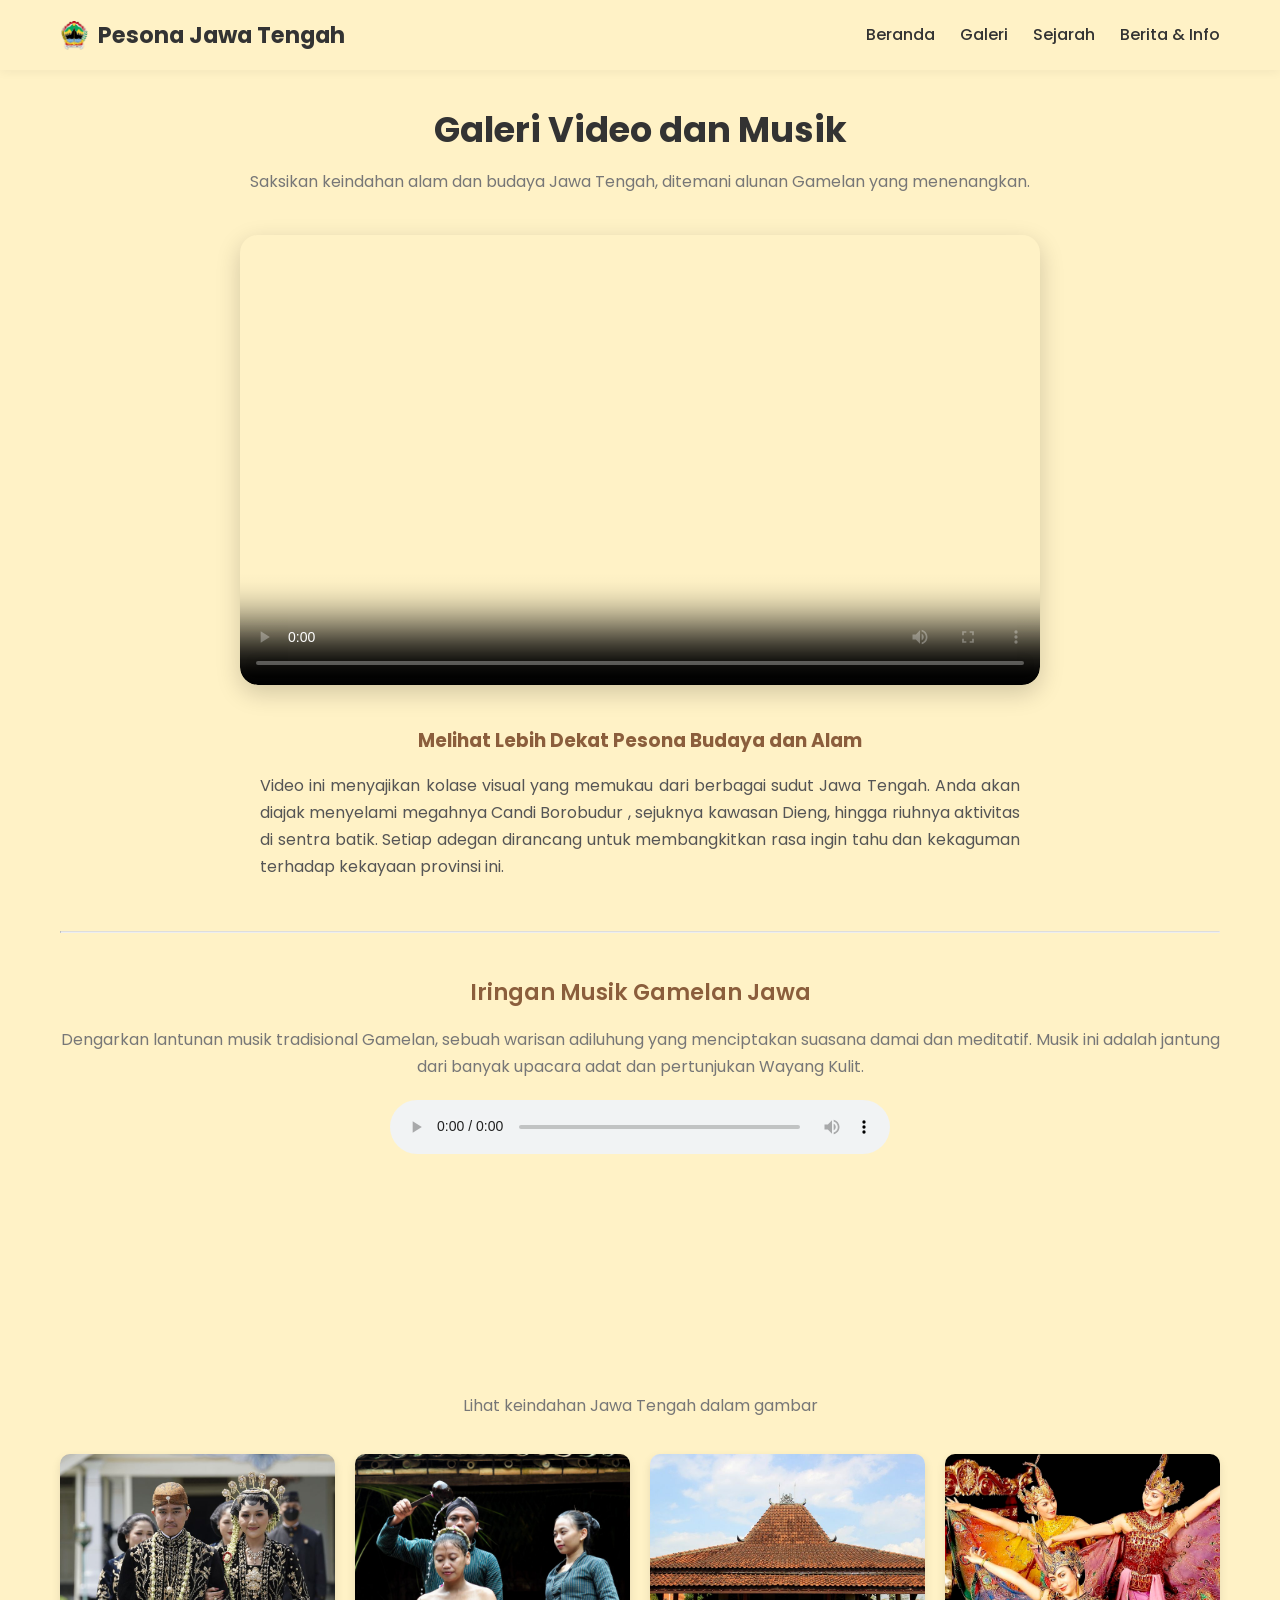
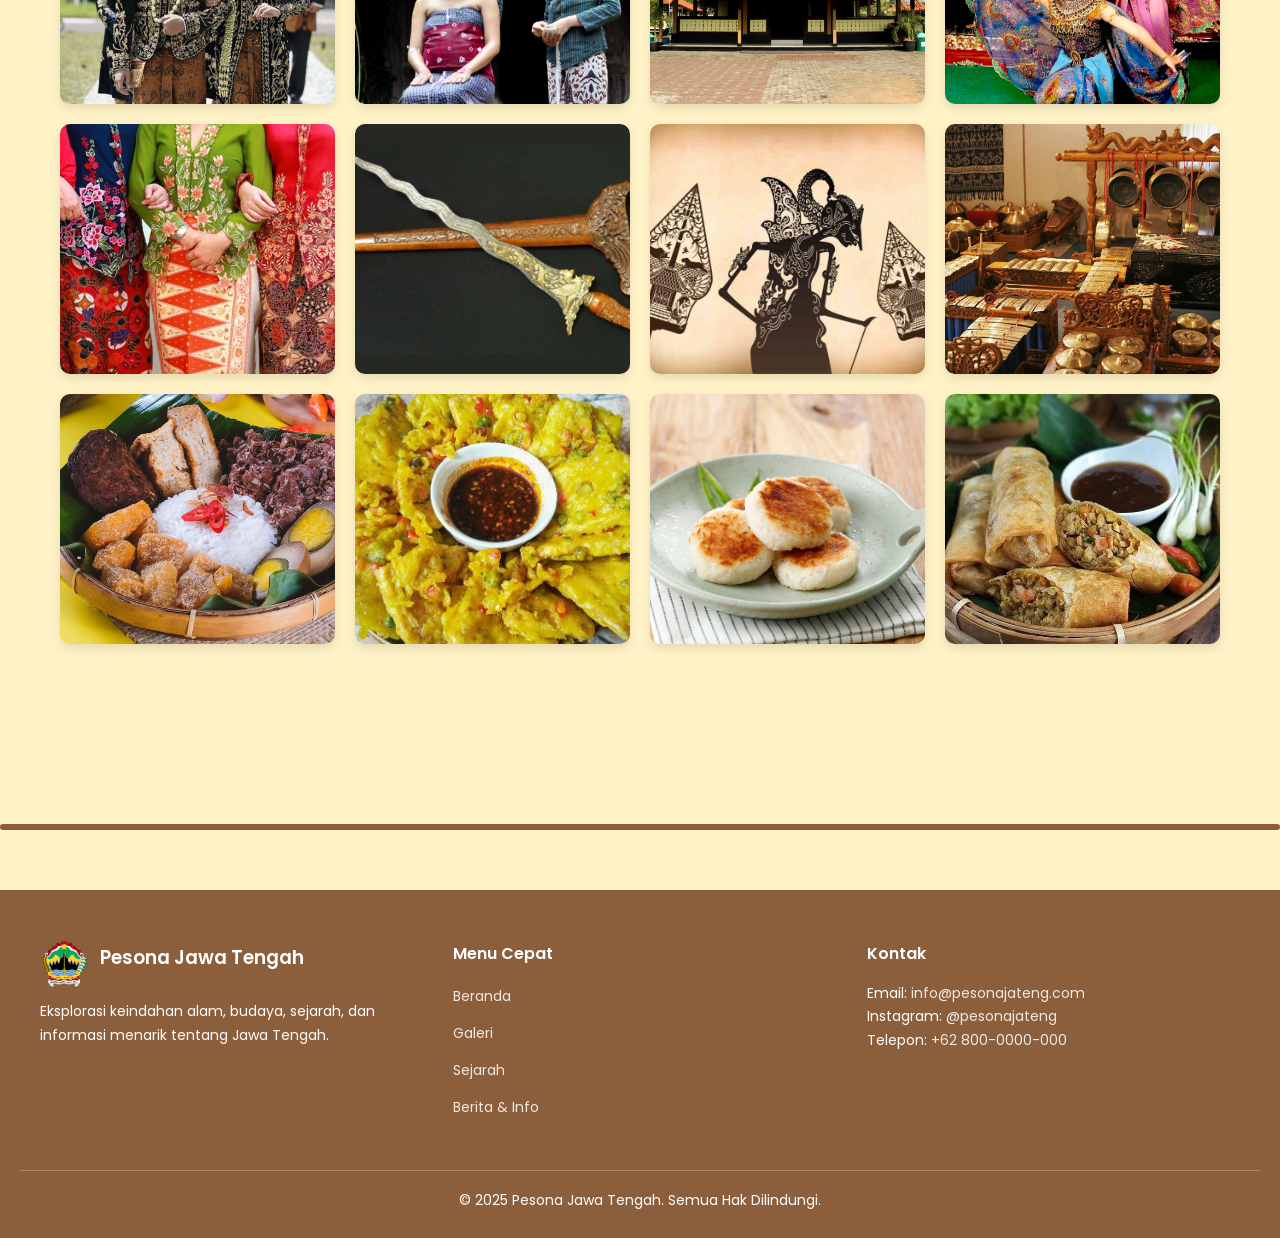
==== gallery.html @ 73801fa4 "Tugas Pemrograman Website" ====
<!DOCTYPE html>
<html lang="id">
<head>
    <meta charset="UTF-8">
    <meta name="viewport" content="width=device-width, initial-scale=1.0">
    <title>Galeri - Pesona Jawa Tengah</title>

    <link rel="icon" type="image/png" href="image/logo/logojateng.png">
    <link href="https://fonts.googleapis.com/css2?family=Poppins:wght@400;600;700&display=swap" rel="stylesheet">
    <link rel="stylesheet" href="styles.css">
</head>

<body>

<nav class="navbar">
    <div class="container nav-container">

        <div class="logo-wrapper">
            <img src="image/logo/logojateng.png" alt="Logo Jawa Tengah" class="logo-img">
            <a href="index.html" class="logo">Pesona Jawa Tengah</a>
        </div>

        <ul class="nav-menu">
    <li class="dropdown">
        <a href="index.html">Beranda</a>
        <ul class="dropdown-content">
            <li><a href="index.html#destinations">Destinasi Populer</a></li>
            <li><a href="index.html#culture">Kekayaan Budaya</a></li>
            <li><a href="index.html#data-jawatengah">Data Umum</a></li> 
        </ul>
    </li>
    
    <li><a href="gallery.html">Galeri</a></li>
    <li><a href="sejarah.html">Sejarah</a></li>
            <li><a href="news.html">Berita & Info</a></li>
</ul>

        <div class="hamburger">
            <span></span>
            <span></span>
            <span></span>
        </div>

    </div>
</nav>


<section class="video-section">
    <div class="container"> <h2 class="section-title">Galeri Video dan Musik</h2>
        <p class="section-subtitle">Saksikan keindahan alam dan budaya Jawa Tengah, ditemani alunan Gamelan yang menenangkan.</p>

        <div class="video-wrapper">
            <video controls poster="image/galery/video_thumbnail.jpg"> <source src="image/galery/video.mp4" type="video/mp4">
                Browser Anda tidak mendukung pemutar video.
            </video>
        </div>
        
        <div class="video-content-description">
            <h3 style="text-align: center; color: #8b5e3c; margin-bottom: 15px;">Melihat Lebih Dekat Pesona Budaya dan Alam</h3>
            <p style="text-align: justify; margin-bottom: 25px; color: #555;">
                Video ini menyajikan kolase visual yang memukau dari berbagai sudut Jawa Tengah. Anda akan diajak menyelami megahnya Candi Borobudur , sejuknya kawasan Dieng, hingga riuhnya aktivitas di sentra batik. Setiap adegan dirancang untuk membangkitkan rasa ingin tahu dan kekaguman terhadap kekayaan provinsi ini.
            </p>
        </div>
        
        <hr style="border-top: 1px solid #ddd; margin: 40px 0;"> <div class="audio-container">
            <h3>Iringan Musik Gamelan Jawa</h3>
            <p class="section-subtitle" style="margin-bottom: 20px;">
                Dengarkan lantunan musik tradisional Gamelan, sebuah warisan adiluhung yang menciptakan suasana damai dan meditatif. Musik ini adalah jantung dari banyak upacara adat dan pertunjukan Wayang Kulit.
            </p>
            <audio controls loop> <source src="music/musikgamelan.mp3" type="audio/mp3">
                Browser Anda tidak mendukung pemutar audio.
            </audio>
        </div>
    </div>
</section>

<section class="gallery" style="padding-top: 110px;">
    <div class="container">
        <p class="section-subtitle">Lihat keindahan Jawa Tengah dalam gambar</p>

        <div class="gallery-grid">
            <img src="image/galery/baju.jpg" 
                 alt="Baju Adat" 
                 class="gallery-item"
                 data-title="Busana Adat Jawa Tengah"
                 data-description="Busana adat Jawa Tengah yang anggun dan berwibawa, sering dikenakan dalam upacara pernikahan atau acara resmi. Pakaian ini mencerminkan filosofi hidup masyarakat Jawa."
                 onclick="openModal(this)">

            <img src="image/galery/upacaraadat.jpg" 
                 alt="Upacara Adat" 
                 class="gallery-item"
                 data-title="Upacara Adat Tradisional"
                 data-description="Berbagai upacara adat di Jawa Tengah, seperti Sekaten atau Grebeg Besar, yang kaya akan nilai sejarah dan budaya, menjadi daya tarik utama bagi wisatawan."
                 onclick="openModal(this)">

            <img src="image/galery/rumah.jpg" 
                 alt="Rumah Adat" 
                 class="gallery-item"
                 data-title="Rumah Adat Joglo"
                 data-description="Rumah Joglo adalah rumah tradisional Jawa dengan arsitektur khas yang memiliki makna filosofis mendalam pada setiap bagiannya, melambangkan status sosial dan kearifan lokal."
                 onclick="openModal(this)">

            <img src="image/galery/tari.jpg" 
                 alt="Tarian Adat" 
                 class="gallery-item"
                 data-title="Tari Tradisional Jawa"
                 data-description="Tari-tarian seperti Tari Gambyong atau Tari Serimpi menampilkan kehalusan gerakan dan ekspresi, menceritakan kisah-kisah legenda dan sejarah kerajaan."
                 onclick="openModal(this)">

            <img src="image/galery/batik.jpeg" 
                 alt="Batik" 
                 class="gallery-item"
                 data-title="Batik Khas Jawa Tengah"
                 data-description="Batik, warisan budaya tak benda UNESCO, memiliki beragam motif dari Solo, Pekalongan, hingga Semarang, masing-masing dengan makna dan cerita unik."
                 onclick="openModal(this)">

            <img src="image/galery/keris.jpg" 
                 alt="Keris" 
                 class="gallery-item"
                 data-title="Keris Pusaka Jawa"
                 data-description="Keris adalah senjata tradisional dan benda pusaka yang melambangkan kehormatan, keberanian, dan status. Pembuatannya melibatkan ritual khusus."
                 onclick="openModal(this)">

            <img src="image/galery/wayang.jpg" 
                 alt="Wayang" 
                 class="gallery-item"
                 data-title="Pertunjukan Wayang Kulit"
                 data-description="Wayang Kulit adalah seni pertunjukan bayangan yang dimainkan oleh dalang, seringkali mengangkat cerita dari epos Ramayana atau Mahabharata dengan nilai moral yang tinggi."
                 onclick="openModal(this)">

            <img src="image/galery/gamelan.jpg" 
                 alt="Gamelan" 
                 class="gallery-item"
                 data-title="Musik Gamelan"
                 data-description="Gamelan adalah ansambel musik tradisional yang didominasi oleh instrumen perkusi perunggu, menciptakan melodi yang meditatif dan sakral."
                 onclick="openModal(this)">
            
            <img src="image/galery/gudeg.jpg" 
                 alt="Gudeg" 
                 class="gallery-item"
                 data-title="Gudeg Khas Yogyakarta/Solo"
                 data-description="Makanan khas yang terbuat dari nangka muda yang dimasak dengan santan dan gula merah, memberikan rasa manis gurih yang khas."
                 onclick="openModal(this)">

            <img src="image/galery/tempe.jpg" 
                 alt="Tempe" 
                 class="gallery-item"
                 data-title="Tempe Mendoan"
                 data-description="Tempe yang diiris tipis, dicelup adonan tepung berbumbu, dan digoreng setengah matang (mendo), paling enak disajikan hangat."
                 onclick="openModal(this)">

            <img src="image/galery/wingko.jpg" 
                 alt="Wingko Babat" 
                 class="gallery-item"
                 data-title="Wingko Babat Semarang"
                 data-description="Kue tradisional yang terbuat dari kelapa, gula, dan tepung ketan. Rasanya manis dan legit, menjadi oleh-oleh wajib dari Semarang."
                 onclick="openModal(this)">

            <img src="image/galery/lumpia.jpeg" 
                 alt="Lumpia Semarang" 
                 class="gallery-item"
                 data-title="Lumpia Khas Semarang"
                 data-description="Salah satu ikon kuliner Semarang, berisi rebung, telur, dan udang/ayam. Tersedia dalam versi basah dan goreng."
                 onclick="openModal(this)">
            
        </div>
        </div>
</section>

<div id="imageModal" class="modal">
    <div class="modal-content">
        <span class="close-btn" onclick="closeModal()">&times;</span>
        <img id="modalImage" src="" alt="Gambar Galeri">
        <h3 id="modalTitle">Judul Gambar</h3>
        <p id="modalDescription">Deskripsi Lengkap Gambar</p>
    </div>
</div>

<hr class="audio-divider">

<footer class="footer">
    <div class="footer-container">

        <div class="footer-brand">
            <div class="footer-logo">
                <img src="image/logo/logojateng.png" alt="Pesona Jawa Tengah">
                <h3>Pesona Jawa Tengah</h3>
            </div>
            <p>Eksplorasi keindahan alam, budaya, sejarah, dan informasi menarik tentang Jawa Tengah.</p>
        </div>

        <div class="footer-links">
            <h4>Menu Cepat</h4>
            <ul>
                <li><a href="index.html">Beranda</a></li>
                <li><a href="gallery.html">Galeri</a></li>
                <li><a href="sejarah.html">Sejarah</a></li>
                <li><a href="news.html">Berita & Info</a></li>
            </ul>
        </div>

        <div class="footer-contact">
            <h4>Kontak</h4>
            <p>Email: <a href="mailto:info@pesonajateng.com">info@pesonajateng.com</a></p>
            <p>Instagram: <a href="https://instagram.com" target="_blank">@pesonajateng</a></p>
            <p>Telepon: <a href="tel:+62800000000">+62 800-0000-000</a></p>
        </div>

    </div>

    <div class="footer-bottom">
        <p>&copy; 2025 Pesona Jawa Tengah. Semua Hak Dilindungi.</p>
    </div>
</footer>

<button id="scrollTopBtn" title="Kembali ke Atas">↑</button> 

<script src="script.js"></script>
</body>
</html>
---- styles.css ----
* {
    margin: 0;
    padding: 0;
    box-sizing: border-box;
}

body {
    font-family: 'Poppins', sans-serif;
    background: #FFF2C6;
    color: #333;
    line-height: 1.7;
}

.container {
    max-width: 1200px;
    margin: auto;
    padding: 0 20px;
}

.section-title {
    text-align: center;
    font-size: 2.2rem;
    font-weight: 700;
    margin: 20px 0 8px;
}

.section-subtitle {
    text-align: center;
    font-size: 1rem;
    color: #777;
    margin-bottom: 35px;
}

/* =========================================== */
/* NAVBAR & HAMBURGER STYLES                   */
/* =========================================== */

.navbar {
    width: 100%;
    position: fixed;
    top: 0;
    left: 0;
    background: #FFF2C6;
    box-shadow: 0 2px 10px rgba(0,0,0,0.05);
    z-index: 1000;
}

.nav-container {
    display: flex;
    justify-content: space-between;
    align-items: center;
    height: 70px;
}

.logo-wrapper {
    display: flex;
    align-items: center;
    gap: 10px;
}

.logo-img {
    height: 30px;
    width: auto;
    object-fit: contain;
}

.logo {
    font-size: 1.4rem;
    font-weight: 700;
    color: #333;
    text-decoration: none;
    line-height: 1;
}

.nav-menu {
    display: flex;
    gap: 25px;
    transition: all 0.3s ease; 
}

.nav-menu li {
    list-style: none;
}

.nav-menu a {
    text-decoration: none;
    font-size: 1rem;
    color: #333;
    font-weight: 500;
    transition: 0.2s;
}

.nav-menu a:hover {
    color: #B87C4C;
}

/* HAMBURGER DEFAULT (Hidden on Desktop) */
.hamburger {
    display: none; 
    cursor: pointer;
    flex-direction: column;
    justify-content: center;
    align-items: center;
    gap: 5px;
    height: 70px; 
}

.hamburger span {
    width: 28px;
    height: 3px;
    background: #333;
    border-radius: 3px;
    transition: all 0.3s ease; 
}

/* GAYA HAMBURGER AKTIF (Animasi X) */
.hamburger.active span:nth-child(1) {
    transform: translateY(8px) rotate(45deg); 
}

.hamburger.active span:nth-child(2) {
    opacity: 0; 
}

.hamburger.active span:nth-child(3) {
    transform: translateY(-8px) rotate(-45deg); 
}

/* DROPDOWN MENU DESKTOP */
.dropdown {
    position: relative;
    display: inline-block;
}

.dropdown-content {
    display: none;
    position: absolute;
    top: 100%;
    left: -10px;
    background-color: #FFF2C6;
    min-width: 200px;
    box-shadow: 0 4px 12px rgba(0, 0, 0, 0.1);
    z-index: 20;
    list-style: none;
    padding: 5px 0;
    margin-top: 0;
    border-radius: 6px;
    border-left: 3px solid #8b5e3c; 
}

.dropdown-content li {
    padding: 0;
    margin: 0;
}

.dropdown-content a {
    color: #333; 
    padding: 10px 18px;
    text-decoration: none;
    display: block;
    text-align: left;
    font-size: 0.95rem; 
    font-weight: 400;
    transition: 0.2s;
}

.dropdown-content a:hover {
    background-color: #f5f5f5;
    color: #8b5e3c; 
}

.dropdown:hover .dropdown-content {
    display: block;
}

/* =========================================== */
/* HERO & SUBPAGE HERO                         */
/* =========================================== */
.hero {
    height: 80vh;
    background: url('image/backround/backround.png') center/cover no-repeat;
    display: flex;
    align-items: center;
    justify-content: center;
    text-align: center;
    padding: 80px 20px;
    position: relative;
}

.hero-subpage {
    height: 40vh; 
    background-size: cover;
    background-position: center;
    background-repeat: no-repeat;
    display: flex;
    align-items: center;
    justify-content: center;
    text-align: center;
    position: relative;
    padding: 20px;
    padding-top: 70px; 
}

.hero::after,
.hero-subpage::after { 
    content:"";
    position: absolute;
    top:0; left:0;
    width: 100%; height: 100%;
    background: rgba(0,0,0,0.45);
}

.hero-content {
    position: relative;
    color: #FFF2C6;
    z-index: 10;
}

.hero-title {
    font-size: 2.8rem;
    font-weight: 700;
    margin-bottom: 10px;
}

.hero-subtitle {
    font-size: 1.2rem;
    margin-bottom: 25px;
}

.btn-primary {
    display: inline-block;
    background: #8b5e3c; 
    color: #FFF2C6;
    padding: 12px 25px;
    font-size: 1rem;
    border-radius: 30px;
    text-decoration: none;
    transition: 0.3s;
    box-shadow: 0 4px 10px rgba(0, 0, 0, 0.2); 
    border: none;
    cursor: pointer;
}

.btn-primary:hover {
    background: #63452c;
    box-shadow: 0 6px 15px rgba(0, 0, 0, 0.3);
}

/* =========================================== */
/* DESTINASI & BUDAYA                          */
/* =========================================== */
.destinations {
    padding: 80px 0;
}

.destination-grid {
    display: grid;
    grid-template-columns: repeat(auto-fit, minmax(270px, 1fr));
    gap: 25px;
}

.destination-card {
    background: #fff;
    border-radius: 15px;
    overflow: hidden;
    box-shadow: 0 3px 10px rgba(0,0,0,0.1);
    text-decoration: none;
    color: inherit;
    transition: transform 0.3s, box-shadow 0.3s;
}

.destination-card:hover {
    transform: translateY(-5px);
    box-shadow: 0 6px 15px rgba(0,0,0,0.15);
}

.card-image {
    height: 180px;
    background-size: cover;
    background-position: center;
}

.card-content {
    padding: 15px;
}

.card-content h3 {
    font-size: 1.3rem;
    margin-bottom: 8px;
}

.card-content p {
    font-size: 0.95rem;
    color: #666;
    margin-bottom: 12px;
}

.location {
    font-size: 0.9rem;
    color: #007bff;
    font-weight: 600;
}

.culture {
    padding: 80px 0;
    background: #fff;
}

.culture-grid {
    display: grid;
    grid-template-columns: repeat(auto-fit, minmax(220px, 1fr));
    gap: 25px;
}

.culture-item {
    text-align: center;
    background: #FFF2C6;
    padding: 30px 20px;
    border-radius: 12px;
    box-shadow: 0 2px 8px rgba(0,0,0,0.05);
}

.culture-icon {
    font-size: 3rem;
    margin-bottom: 10px;
}

/* =========================================== */
/* GALERI (Grid & Modal - gallery.html)        */
/* =========================================== */
.gallery {
    padding: 80px 0;
    padding-top: 110px; 
}

.gallery-grid {
    display: grid;
    grid-template-columns: repeat(auto-fit, minmax(250px, 1fr)); 
    gap: 20px;
    margin-top: 30px;
    padding-bottom: 50px; 
}

.gallery-item {
    width: 100%;
    height: 250px; 
    object-fit: cover; 
    border-radius: 10px; 
    box-shadow: 0 4px 10px rgba(0, 0, 0, 0.1);
    cursor: pointer; 
    transition: transform 0.3s ease, box-shadow 0.3s ease;
}

.gallery-item:hover {
    transform: scale(1.05); 
    box-shadow: 0 8px 15px rgba(0, 0, 0, 0.2);
    filter: brightness(1.1); 
}

/* MODAL POP-UP STYLES */
.modal {
    display: none; 
    position: fixed; 
    z-index: 2000; 
    left: 0;
    top: 0;
    width: 100%; 
    height: 100%;
    overflow: auto; 
    background-color: rgba(0, 0, 0, 0.85); 
    padding-top: 60px; 
    backdrop-filter: blur(2px); 
}

.modal-content {
    background-color: #fff; 
    margin: 5% auto; 
    padding: 30px;
    border-radius: 12px;
    width: 90%; 
    max-width: 750px; 
    box-shadow: 0 10px 30px rgba(0, 0, 0, 0.5);
    position: relative;
    animation: slideIn 0.4s ease-out; 
}

.modal-content img {
    width: 100%;
    max-height: 450px;
    object-fit: contain; 
    border-radius: 8px;
    margin-bottom: 20px;
    background: #f0f0f0; 
    padding: 5px;
}

.modal-content h3 {
    color: #8b5e3c; 
    margin-top: 0;
    font-size: 1.8rem;
    padding-bottom: 10px;
}

.modal-content p {
    color: #444;
    line-height: 1.7;
    text-align: justify;
    font-size: 1rem;
}

.close-btn {
    color: #555;
    float: right;
    font-size: 40px;
    font-weight: 300;
    position: absolute;
    top: 10px;
    right: 25px;
    cursor: pointer;
    transition: color 0.3s, transform 0.3s;
    line-height: 1;
}

.close-btn:hover,
.close-btn:focus {
    color: #ff5722; 
    transform: rotate(90deg);
}

@keyframes slideIn {
    from {
        opacity: 0;
        transform: translateY(-50px);
    }
    to {
        opacity: 1;
        transform: translateY(0);
    }
}

/* =========================================== */
/* VIDEO & AUDIO SECTION (KODE YANG HILANG)    */
/* =========================================== */
.video-section {
    width: 100%;
    padding: 80px 0;
    background: #FFF2C6;
    text-align: center;
    display: flex;
    flex-direction: column;
    align-items: center;
}

.video-wrapper {
    position: relative;
    width: 100%;
    max-width: 800px;
    aspect-ratio: 16 / 9;
    margin: 40px auto;
    overflow: hidden;
    border-radius: 18px;
    box-shadow: 0 8px 25px rgba(0, 0, 0, 0.18);
}

.video-wrapper video,
.video-wrapper iframe {
    position: absolute;
    top: 0;
    left: 0;
    width: 100%;
    height: 100%;
    border: none;
    object-fit: cover;
    border-radius: 18px;
}

.video-content-description {
    max-width: 800px;
    margin: 0 auto 50px auto;
    padding: 0 20px;
}
.video-content-description p {
    font-size: 1rem;
    color: #555;
    text-align: justify; /* Tambahan agar deskripsi terlihat rapi */
}

.audio-divider {
    border: none;
    height: 6px;
    background-color: #8b5e3c;
    width: 100%;
    margin: 50px 0 30px;
    border-radius: 4px;
}

.audio-container {
    text-align: center;
    margin-bottom: 40px;
}

.audio-container h3 {
    font-size: 1.4rem;
    color: #8b5e3c;
    margin-bottom: 15px;
    font-weight: 600;
    font-family: "Poppins", sans-serif;
}

.audio-container audio {
    width: 100%;
    max-width: 500px;
    border-radius: 8px;
}
/* =========================================== */
/* AKHIR KODE YANG HILANG                      */
/* =========================================== */


/* =========================================== */
/* SEJARAH (Timeline - sejarah.html)           */
/* =========================================== */

.history-section {
    padding: 80px 0;
    background: #FFF2C6;
}

.history-timeline {
    position: relative;
    max-width: 900px;
    margin: 50px auto;
    padding: 20px 0;
}

.history-timeline::after {
    content: '';
    position: absolute;
    width: 4px;
    background-color: #8b5e3c; 
    top: 0;
    bottom: 0;
    left: 50%;
    margin-left: -2px;
    z-index: 1;
}

.timeline-item {
    padding: 20px 40px;
    position: relative;
    background-color: inherit;
    width: 50%;
    z-index: 2;
}

.timeline-item::after {
    content: '';
    position: absolute;
    width: 25px;
    height: 25px;
    right: -17px;
    background-color: #fff; 
    border: 4px solid #8b5e3c; 
    top: 15px;
    border-radius: 50%;
    z-index: 3;
}

.timeline-item:nth-child(odd) {
    left: 0;
    text-align: right;
}

.timeline-item:nth-child(even) {
    left: 50%;
    text-align: left;
}

.timeline-item:nth-child(odd)::before {
    content: " ";
    height: 0;
    position: absolute;
    top: 22px;
    width: 0;
    z-index: 1;
    right: 30px;
    border: medium solid transparent;
    border-width: 10px 0 10px 10px;
    border-color: transparent transparent transparent #fefefe; /* Warna Background (Kertas/Putih) */
}

.timeline-item:nth-child(even)::before {
    content: " ";
    height: 0;
    position: absolute;
    top: 22px;
    width: 0;
    z-index: 1;
    left: 30px;
    border: medium solid transparent;
    border-width: 10px 10px 10px 0;
    border-color: transparent #fefefe transparent transparent; /* Warna Background (Kertas/Putih) */
}

.timeline-item:nth-child(odd)::after {
    left: auto;
    right: -17px;
}

.timeline-item:nth-child(even)::after {
    left: -17px;
    right: auto;
}

.timeline-item h3 {
    font-size: 1.5rem;
    color: #333;
    margin-bottom: 10px;
}

.timeline-item p {
    font-size: 0.95rem;
    color: #555;
    line-height: 1.6;
}

.timeline-image {
    width: 100%;
    max-height: 250px;
    object-fit: cover;
    border-radius: 10px;
    margin-top: 15px;
    box-shadow: 0 4px 10px rgba(0,0,0,0.1);
}

/* =========================================== */
/* BERITA & KONTAK (news.html)                 */
/* =========================================== */

.news-grid {
    display: grid;
    grid-template-columns: repeat(auto-fit, minmax(300px, 1fr));
    gap: 30px;
    margin-top: 30px;
    padding-bottom: 50px;
}

.news-card {
    background: #fff;
    border-radius: 10px;
    overflow: hidden;
    box-shadow: 0 4px 15px rgba(0,0,0,0.08); 
    transition: transform 0.3s ease;
}

.news-card:hover {
    transform: translateY(-5px);
    box-shadow: 0 8px 20px rgba(0,0,0,0.15); 
}

.news-image {
    width: 100%;
    height: 200px;
    object-fit: cover;
}

.news-content {
    padding: 20px;
}

.news-date {
    display: block;
    font-size: 0.85rem;
    color: #8b5e3c; 
    font-weight: 600;
    margin-bottom: 5px;
}

.news-content h4 {
    font-size: 1.3rem;
    color: #333;
    margin-bottom: 10px;
}

.news-content p {
    font-size: 0.95rem;
    color: #555;
    margin-bottom: 15px;
}

.read-more {
    color: #8b5e3c;
    text-decoration: none;
    font-weight: 600;
    font-size: 0.9rem;
    display: inline-block;
    transition: color 0.3s;
}

.read-more:hover {
    color: #63452c;
}

.map-embed-wrapper {
    width: 100%;
}

.map-embed-wrapper iframe {
    height: 100%;
    min-height: 400px;
    width: 100%;
    border: none !important;
    border-radius: 8px;
    box-shadow: 0 4px 8px rgba(0, 0, 0, 0.1);
}

.contact-info-wrapper {
    background: #8b5e3c;
    color: white;
    padding: 30px;
    border-radius: 12px;
    box-shadow: 0 4px 15px rgba(0,0,0,0.15);
}

.contact-info-wrapper h3 {
    color: #FFF2C6;
    margin-bottom: 20px;
    font-size: 1.6rem;
}

.contact-form-wrapper {
    background: #fff;
    padding: 30px;
    border-radius: 12px;
    box-shadow: 0 4px 15px rgba(0, 0, 0, 0.08);
}

.contact-form-wrapper h3 {
    color: #8b5e3c;
    margin-bottom: 20px;
    font-size: 1.6rem;
}

.contact-grid {
    display: grid;
    grid-template-columns: 1.5fr 1fr;
    gap: 40px;
    padding-top: 20px;
}

.contact-form input[type="text"],
.contact-form input[type="email"],
.contact-form textarea {
    width: 100%;
    padding: 12px;
    margin-bottom: 15px;
    border: 1px solid #ddd;
    border-radius: 8px;
    font-family: 'Poppins', sans-serif;
    font-size: 1rem;
    box-sizing: border-box;
    transition: border-color 0.3s;
}

.contact-form input:focus,
.contact-form textarea:focus {
    border-color: #B87C4C;
    outline: none;
    box-shadow: 0 0 5px rgba(184, 124, 76, 0.5);
}

.contact-form textarea {
    resize: vertical;
}

.contact-form .btn-primary {
    width: 100%;
    text-align: center;
    border: none;
    cursor: pointer;
    margin-top: 10px;
}

/* =========================================== */
/* DATA TABLE                                  */
/* =========================================== */
.data-table {
    width: 100%;
    border-collapse: collapse;
    margin: 30px auto;
    max-width: 800px;
    box-shadow: 0 4px 15px rgba(0, 0, 0, 0.08);
    border-radius: 10px;
    overflow: hidden;
    background: #fff;
}

.data-table th,
.data-table td {
    padding: 15px 25px;
    text-align: left;
    font-size: 1rem;
}

.data-table th {
    background-color: #8b5e3c;
    color: white;
    font-weight: 600;
    text-transform: uppercase;
    letter-spacing: 0.5px;
}

.data-table td {
    border-bottom: 1px solid #f0f0f0;
    color: #555;
}

.data-table tbody tr td:first-child {
    font-weight: 600;
    color: #333;
}

.data-table tbody tr:nth-child(even) {
    background-color: #fcfcfc;
}

.data-table tbody tr:last-child td {
    border-bottom: none;
}

/* =========================================== */
/* FOOTER                                      */
/* =========================================== */
.footer {
    background: #8b5e3c;
    color: #fff;
    padding: 50px 20px 25px;
    margin-top: 60px;
}

.footer-container {
    max-width: 1200px;
    margin: auto;
    display: grid;
    grid-template-columns: repeat(auto-fit, minmax(250px, 1fr));
    gap: 40px;
}

.footer-logo {
    display: flex;
    align-items: center;
    gap: 12px;
    margin-bottom: 12px;
}

.footer-logo img {
    width: 48px;
    height: 48px;
}

.footer h3,
.footer h4 {
    margin-bottom: 14px;
    font-weight: 600;
}

.footer p,
.footer a {
    font-size: 14px;
    line-height: 1.7;
}

.footer a {
    color: #f0e8df;
    text-decoration: none;
    transition: 0.2s ease;
}

.footer a:hover {
    color: #ffd8a8;
}

.footer-links ul {
    list-style: none;
    padding: 0;
    margin: 0;
}

.footer-links li {
    margin-bottom: 10px;
}

.footer-bottom {
    margin-top: 40px;
    padding-top: 18px;
    text-align: center;
    font-size: 14px;
    border-top: 1px solid rgba(255, 255, 255, 0.25);
}


/* =========================================== */
/* SCROLL TO TOP BUTTON                        */
/* =========================================== */
#scrollTopBtn {
    display: none; 
    position: fixed;
    bottom: 25px; 
    right: 25px; 
    z-index: 999; 
    width: 50px;
    height: 50px;
    background-color: rgb(0, 0, 0); 
    color: rgb(255, 255, 255);
    border: none;
    border-radius: 50%; 
    outline: none;
    cursor: pointer;
    padding: 0;
    font-size: 1.5rem;
    line-height: 50px;
    text-align: center;
    box-shadow: 0 4px 12px rgba(0, 0, 0, 0.2);
    transition: opacity 0.3s, transform 0.3s;
}

#scrollTopBtn:hover {
    background-color: #ffffff;
    color: rgb(0, 0, 0);
    transform: scale(1.05);
}


/* ========================================================= */
/* MEDIA QUERIES RESPONSIVE (MOBILE)                         */
/* ========================================================= */

/* Tablet & Mobile Dropdown adjustment */
@media (max-width: 992px) {
    .dropdown-content {
        position: static; 
        width: 100%;
        box-shadow: none;
        border-left: none;
        padding-left: 15px; 
        background-color: transparent;
    }
    
    .dropdown-content a {
        padding: 5px 0;
        font-size: 1rem;
        font-weight: 500;
        border-bottom: 1px dashed #eee;
    }
    
    .dropdown-content li:last-child a {
        border-bottom: none;
    }
}

/* Mobile Specific Styles */
@media (max-width: 768px) {
    
    /* 1. Hamburger Menu (Tampilkan) */
    .hamburger {
        display: flex; 
        z-index: 1001; 
    }

    /* 2. Menu Navigasi (Mobile Slide-out) */
    .nav-menu {
        position: fixed;
        top: 70px; 
        right: -100%; /* Tersembunyi */
        width: 70%; 
        max-width: 300px;
        height: 100vh;
        background: #FFF2C6; 
        flex-direction: column;
        padding: 40px 20px;
        gap: 20px;
        transition: right 0.4s ease-out;
        box-shadow: -4px 0 10px rgba(0,0,0,0.1);
    }
    
    .nav-menu.active {
        right: 0; /* Tampil */
    }

    /* 3. Penyesuaian Logo */
    .logo-img {
        height: 25px; 
    }

    .logo {
        font-size: 1.2rem;
    }
    
    /* 4. Item Galeri & Modal */
    .modal-content {
        margin: 10% auto;
        padding: 20px;
    }

    .modal-content h3 {
        font-size: 1.5rem;
    }

    .close-btn {
        font-size: 30px;
        right: 15px;
    }

    .gallery-grid {
        grid-template-columns: repeat(auto-fit, minmax(150px, 1fr));
        gap: 15px;
    }

    .gallery-item {
        height: 150px;
    }
    
    /* 5. Scroll to Top Button (Mobile Size) */
    #scrollTopBtn {
        width: 40px;
        height: 40px;
        font-size: 1.2rem;
        bottom: 15px;
        right: 15px;
        line-height: 40px;
    }

    /* 6. Contact/News Grid (Mobile) */
    .contact-grid,
    .news-grid {
        grid-template-columns: 1fr;
        gap: 20px;
    }
    
    /* 7. Video Wrapper */
    .video-wrapper {
        max-width: 100%;
        margin: 20px auto;
        border-radius: 12px;
    }

    /* 8. History/Timeline */
    .history-timeline::after {
        left: 31px;
    }

    .timeline-item {
        width: 100%;
        padding-left: 70px;
        padding-right: 25px;
        text-align: left;
    }

    .timeline-item:nth-child(even) {
        left: 0%;
    }
    
    .hero-subpage {
        height: 35vh;
        padding-top: 200px; 
        padding-bottom: 140px;
    }

    .hero-subpage .hero-title {
        font-size: 2rem;
    }

    .map-embed-wrapper iframe {
        min-height: 250px; 
    }
}
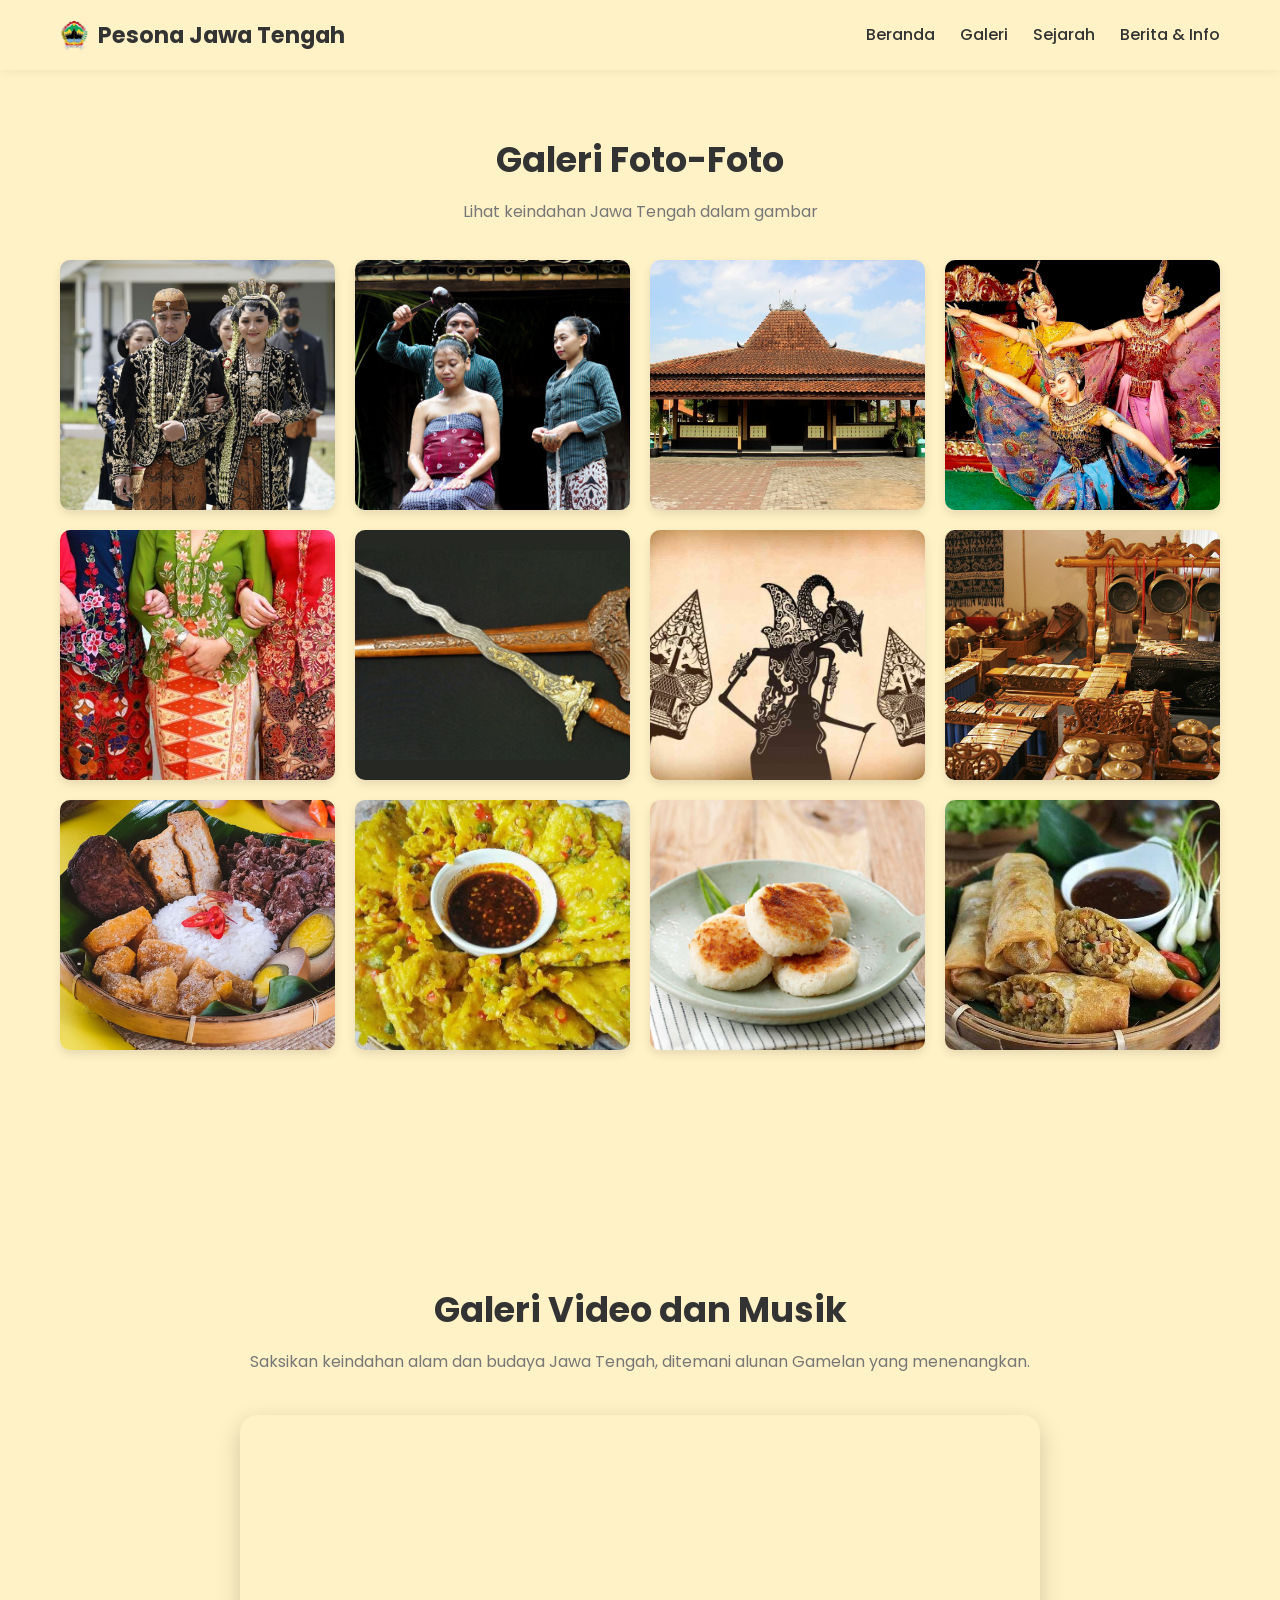
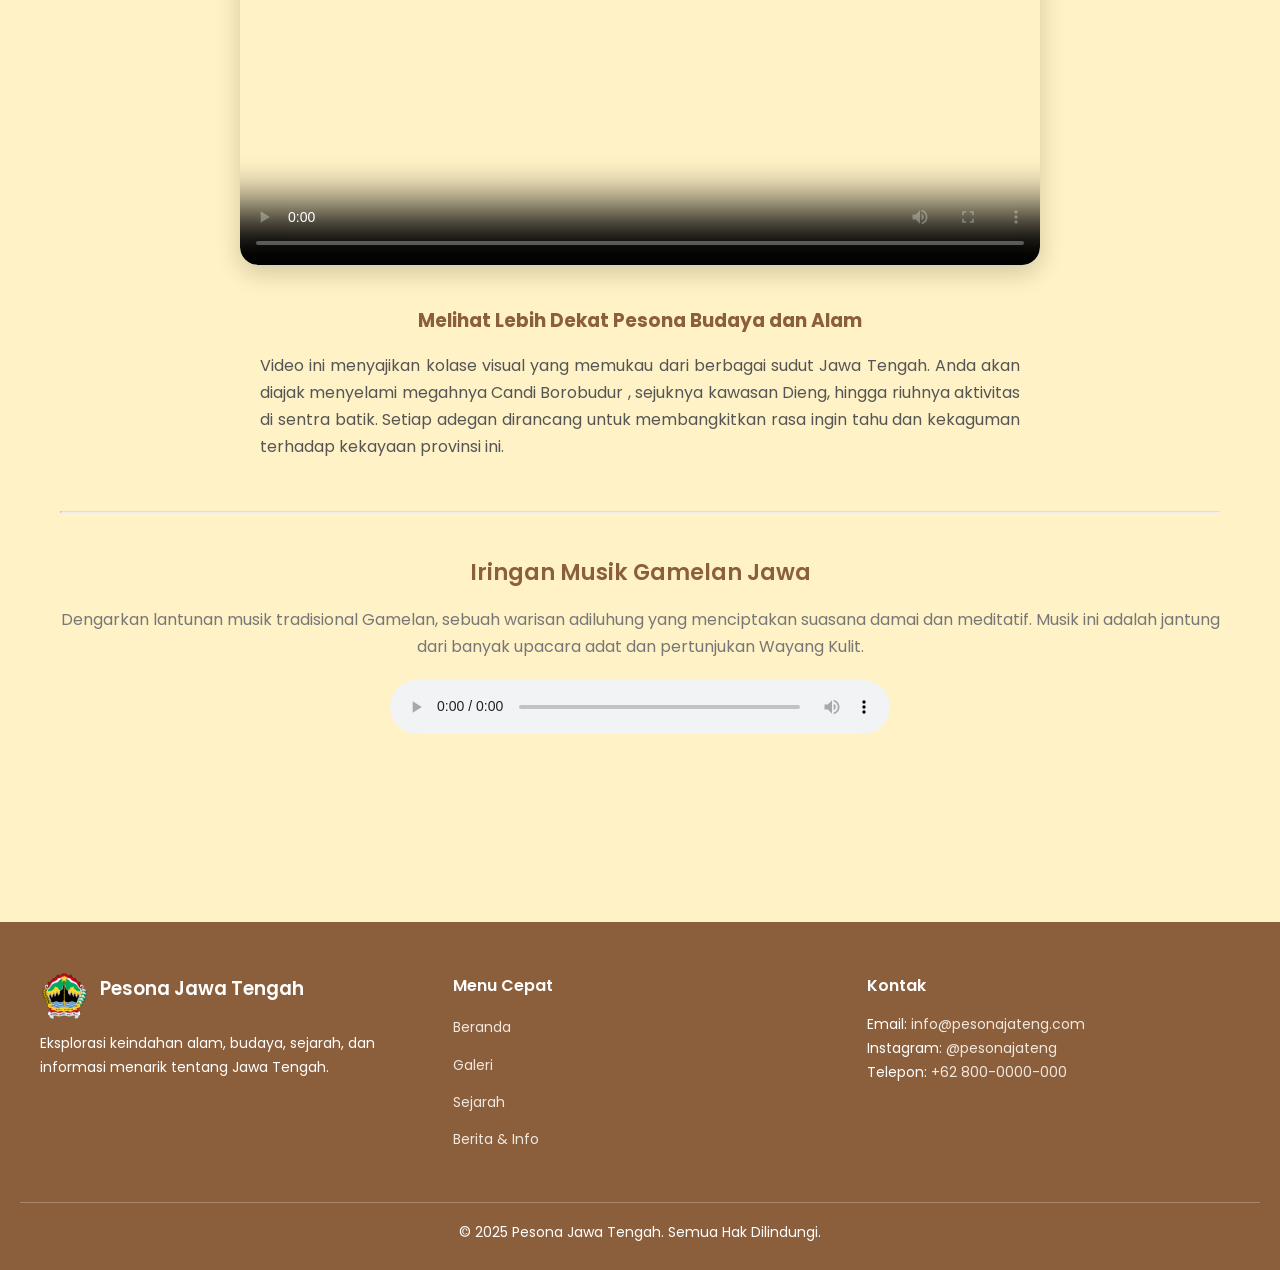
==== commit abef3637: "Menambahkan section baru + gambar event, kuliner, budaya" ====
--- a/gallery.html
+++ b/gallery.html
@@ -14,36 +14,142 @@
 
 <nav class="navbar">
     <div class="container nav-container">
-
+        
         <div class="logo-wrapper">
-            <img src="image/logo/logojateng.png" alt="Logo Jawa Tengah" class="logo-img">
-            <a href="index.html" class="logo">Pesona Jawa Tengah</a>
-        </div>
-
+            <img src="image/logo/logojateng.png" alt="Wonderful Indonesia" class="logo-img">
+            <a class="logo" href="index.html#home">Pesona Jawa Tengah</a>
+        </div>
+        
         <ul class="nav-menu">
-    <li class="dropdown">
-        <a href="index.html">Beranda</a>
-        <ul class="dropdown-content">
-            <li><a href="index.html#destinations">Destinasi Populer</a></li>
-            <li><a href="index.html#culture">Kekayaan Budaya</a></li>
-            <li><a href="index.html#data-jawatengah">Data Umum</a></li> 
+            <li class="dropdown">
+                <a href="index.html">Beranda</a>
+                <ul class="dropdown-content">
+                    <li><a href="index.html#destinations">Destinasi Populer</a></li>
+                    <li><a href="index.html#culture">Kekayaan Budaya</a></li>
+                    <li><a href="index.html#kuliner">Kuliner Khas</a></li>
+                    <li><a href="index.html#festival">Event & Festival</a></li>
+                    <li><a href="index.html#tradisi">Budaya & Tradisi</a></li>
+                    <li><a href="index.html#data-jawatengah">Data Umum</a></li> 
+                    <li><a href="index.html#transportasi">Akses & Transportasi</a></li> 
+                    <li><a href="index.html#cuaca">Info Cuaca</a></li> 
+                </ul>
+            </li>
+            <li><a href="gallery.html">Galeri</a></li>
+            <li><a href="sejarah.html">Sejarah</a></li>
+            <li><a href="news.html">Berita & Info</a></li>
         </ul>
-    </li>
-    
-    <li><a href="gallery.html">Galeri</a></li>
-    <li><a href="sejarah.html">Sejarah</a></li>
-            <li><a href="news.html">Berita & Info</a></li>
-</ul>
-
+        
         <div class="hamburger">
             <span></span>
             <span></span>
             <span></span>
         </div>
-
+        
     </div>
 </nav>
 
+
+<section class="gallery" style="padding-top: 110px;">
+    <div class="container"> <h2 class="section-title">Galeri Foto-Foto</h2>
+        <p class="section-subtitle">Lihat keindahan Jawa Tengah dalam gambar</p>
+
+        <div class="gallery-grid">
+            <img src="image/galery/baju.jpg" 
+                 alt="Baju Adat" 
+                 class="gallery-item"
+                 data-title="Busana Adat Jawa Tengah"
+                 data-description="Busana adat Jawa Tengah yang anggun dan berwibawa, sering dikenakan dalam upacara pernikahan atau acara resmi. Pakaian ini mencerminkan filosofi hidup masyarakat Jawa."
+                 onclick="openModal(this)">
+
+            <img src="image/galery/upacaraadat.jpg" 
+                 alt="Upacara Adat" 
+                 class="gallery-item"
+                 data-title="Upacara Adat Tradisional"
+                 data-description="Berbagai upacara adat di Jawa Tengah, seperti Sekaten atau Grebeg Besar, yang kaya akan nilai sejarah dan budaya, menjadi daya tarik utama bagi wisatawan."
+                 onclick="openModal(this)">
+
+            <img src="image/galery/rumah.jpg" 
+                 alt="Rumah Adat" 
+                 class="gallery-item"
+                 data-title="Rumah Adat Joglo"
+                 data-description="Rumah Joglo adalah rumah tradisional Jawa dengan arsitektur khas yang memiliki makna filosofis mendalam pada setiap bagiannya, melambangkan status sosial dan kearifan lokal."
+                 onclick="openModal(this)">
+
+            <img src="image/galery/tari.jpg" 
+                 alt="Tarian Adat" 
+                 class="gallery-item"
+                 data-title="Tari Tradisional Jawa"
+                 data-description="Tari-tarian seperti Tari Gambyong atau Tari Serimpi menampilkan kehalusan gerakan dan ekspresi, menceritakan kisah-kisah legenda dan sejarah kerajaan."
+                 onclick="openModal(this)">
+
+            <img src="image/galery/batik.jpeg" 
+                 alt="Batik" 
+                 class="gallery-item"
+                 data-title="Batik Khas Jawa Tengah"
+                 data-description="Batik, warisan budaya tak benda UNESCO, memiliki beragam motif dari Solo, Pekalongan, hingga Semarang, masing-masing dengan makna dan cerita unik."
+                 onclick="openModal(this)">
+
+            <img src="image/galery/keris.jpg" 
+                 alt="Keris" 
+                 class="gallery-item"
+                 data-title="Keris Pusaka Jawa"
+                 data-description="Keris adalah senjata tradisional dan benda pusaka yang melambangkan kehormatan, keberanian, dan status. Pembuatannya melibatkan ritual khusus."
+                 onclick="openModal(this)">
+
+            <img src="image/galery/wayang.jpg" 
+                 alt="Wayang" 
+                 class="gallery-item"
+                 data-title="Pertunjukan Wayang Kulit"
+                 data-description="Wayang Kulit adalah seni pertunjukan bayangan yang dimainkan oleh dalang, seringkali mengangkat cerita dari epos Ramayana atau Mahabharata dengan nilai moral yang tinggi."
+                 onclick="openModal(this)">
+
+            <img src="image/galery/gamelan.jpg" 
+                 alt="Gamelan" 
+                 class="gallery-item"
+                 data-title="Musik Gamelan"
+                 data-description="Gamelan adalah ansambel musik tradisional yang didominasi oleh instrumen perkusi perunggu, menciptakan melodi yang meditatif dan sakral."
+                 onclick="openModal(this)">
+            
+            <img src="image/galery/gudeg.jpg" 
+                 alt="Gudeg" 
+                 class="gallery-item"
+                 data-title="Gudeg Khas Yogyakarta/Solo"
+                 data-description="Makanan khas yang terbuat dari nangka muda yang dimasak dengan santan dan gula merah, memberikan rasa manis gurih yang khas."
+                 onclick="openModal(this)">
+
+            <img src="image/galery/tempe.jpg" 
+                 alt="Tempe" 
+                 class="gallery-item"
+                 data-title="Tempe Mendoan"
+                 data-description="Tempe yang diiris tipis, dicelup adonan tepung berbumbu, dan digoreng setengah matang (mendo), paling enak disajikan hangat."
+                 onclick="openModal(this)">
+
+            <img src="image/galery/wingko.jpg" 
+                 alt="Wingko Babat" 
+                 class="gallery-item"
+                 data-title="Wingko Babat Semarang"
+                 data-description="Kue tradisional yang terbuat dari kelapa, gula, dan tepung ketan. Rasanya manis dan legit, menjadi oleh-oleh wajib dari Semarang."
+                 onclick="openModal(this)">
+
+            <img src="image/galery/lumpia.jpeg" 
+                 alt="Lumpia Semarang" 
+                 class="gallery-item"
+                 data-title="Lumpia Khas Semarang"
+                 data-description="Salah satu ikon kuliner Semarang, berisi rebung, telur, dan udang/ayam. Tersedia dalam versi basah dan goreng."
+                 onclick="openModal(this)">
+            
+        </div>
+        </div>
+</section>
+
+<div id="imageModal" class="modal">
+    <div class="modal-content">
+        <span class="close-btn" onclick="closeModal()">&times;</span>
+        <img id="modalImage" src="" alt="Gambar Galeri">
+        <h3 id="modalTitle">Judul Gambar</h3>
+        <p id="modalDescription">Deskripsi Lengkap Gambar</p>
+    </div>
+</div>
 
 <section class="video-section">
     <div class="container"> <h2 class="section-title">Galeri Video dan Musik</h2>
@@ -74,110 +180,6 @@
     </div>
 </section>
 
-<section class="gallery" style="padding-top: 110px;">
-    <div class="container">
-        <p class="section-subtitle">Lihat keindahan Jawa Tengah dalam gambar</p>
-
-        <div class="gallery-grid">
-            <img src="image/galery/baju.jpg" 
-                 alt="Baju Adat" 
-                 class="gallery-item"
-                 data-title="Busana Adat Jawa Tengah"
-                 data-description="Busana adat Jawa Tengah yang anggun dan berwibawa, sering dikenakan dalam upacara pernikahan atau acara resmi. Pakaian ini mencerminkan filosofi hidup masyarakat Jawa."
-                 onclick="openModal(this)">
-
-            <img src="image/galery/upacaraadat.jpg" 
-                 alt="Upacara Adat" 
-                 class="gallery-item"
-                 data-title="Upacara Adat Tradisional"
-                 data-description="Berbagai upacara adat di Jawa Tengah, seperti Sekaten atau Grebeg Besar, yang kaya akan nilai sejarah dan budaya, menjadi daya tarik utama bagi wisatawan."
-                 onclick="openModal(this)">
-
-            <img src="image/galery/rumah.jpg" 
-                 alt="Rumah Adat" 
-                 class="gallery-item"
-                 data-title="Rumah Adat Joglo"
-                 data-description="Rumah Joglo adalah rumah tradisional Jawa dengan arsitektur khas yang memiliki makna filosofis mendalam pada setiap bagiannya, melambangkan status sosial dan kearifan lokal."
-                 onclick="openModal(this)">
-
-            <img src="image/galery/tari.jpg" 
-                 alt="Tarian Adat" 
-                 class="gallery-item"
-                 data-title="Tari Tradisional Jawa"
-                 data-description="Tari-tarian seperti Tari Gambyong atau Tari Serimpi menampilkan kehalusan gerakan dan ekspresi, menceritakan kisah-kisah legenda dan sejarah kerajaan."
-                 onclick="openModal(this)">
-
-            <img src="image/galery/batik.jpeg" 
-                 alt="Batik" 
-                 class="gallery-item"
-                 data-title="Batik Khas Jawa Tengah"
-                 data-description="Batik, warisan budaya tak benda UNESCO, memiliki beragam motif dari Solo, Pekalongan, hingga Semarang, masing-masing dengan makna dan cerita unik."
-                 onclick="openModal(this)">
-
-            <img src="image/galery/keris.jpg" 
-                 alt="Keris" 
-                 class="gallery-item"
-                 data-title="Keris Pusaka Jawa"
-                 data-description="Keris adalah senjata tradisional dan benda pusaka yang melambangkan kehormatan, keberanian, dan status. Pembuatannya melibatkan ritual khusus."
-                 onclick="openModal(this)">
-
-            <img src="image/galery/wayang.jpg" 
-                 alt="Wayang" 
-                 class="gallery-item"
-                 data-title="Pertunjukan Wayang Kulit"
-                 data-description="Wayang Kulit adalah seni pertunjukan bayangan yang dimainkan oleh dalang, seringkali mengangkat cerita dari epos Ramayana atau Mahabharata dengan nilai moral yang tinggi."
-                 onclick="openModal(this)">
-
-            <img src="image/galery/gamelan.jpg" 
-                 alt="Gamelan" 
-                 class="gallery-item"
-                 data-title="Musik Gamelan"
-                 data-description="Gamelan adalah ansambel musik tradisional yang didominasi oleh instrumen perkusi perunggu, menciptakan melodi yang meditatif dan sakral."
-                 onclick="openModal(this)">
-            
-            <img src="image/galery/gudeg.jpg" 
-                 alt="Gudeg" 
-                 class="gallery-item"
-                 data-title="Gudeg Khas Yogyakarta/Solo"
-                 data-description="Makanan khas yang terbuat dari nangka muda yang dimasak dengan santan dan gula merah, memberikan rasa manis gurih yang khas."
-                 onclick="openModal(this)">
-
-            <img src="image/galery/tempe.jpg" 
-                 alt="Tempe" 
-                 class="gallery-item"
-                 data-title="Tempe Mendoan"
-                 data-description="Tempe yang diiris tipis, dicelup adonan tepung berbumbu, dan digoreng setengah matang (mendo), paling enak disajikan hangat."
-                 onclick="openModal(this)">
-
-            <img src="image/galery/wingko.jpg" 
-                 alt="Wingko Babat" 
-                 class="gallery-item"
-                 data-title="Wingko Babat Semarang"
-                 data-description="Kue tradisional yang terbuat dari kelapa, gula, dan tepung ketan. Rasanya manis dan legit, menjadi oleh-oleh wajib dari Semarang."
-                 onclick="openModal(this)">
-
-            <img src="image/galery/lumpia.jpeg" 
-                 alt="Lumpia Semarang" 
-                 class="gallery-item"
-                 data-title="Lumpia Khas Semarang"
-                 data-description="Salah satu ikon kuliner Semarang, berisi rebung, telur, dan udang/ayam. Tersedia dalam versi basah dan goreng."
-                 onclick="openModal(this)">
-            
-        </div>
-        </div>
-</section>
-
-<div id="imageModal" class="modal">
-    <div class="modal-content">
-        <span class="close-btn" onclick="closeModal()">&times;</span>
-        <img id="modalImage" src="" alt="Gambar Galeri">
-        <h3 id="modalTitle">Judul Gambar</h3>
-        <p id="modalDescription">Deskripsi Lengkap Gambar</p>
-    </div>
-</div>
-
-<hr class="audio-divider">
-
 <footer class="footer">
     <div class="footer-container">
 
--- a/styles.css
+++ b/styles.css
@@ -1073,4 +1073,395 @@
     .map-embed-wrapper iframe {
         min-height: 250px; 
     }
+}
+
+/* Section Styling */
+.transportasi-section {
+    padding: 70px 0;
+    background: #fafafa;
+}
+
+/* Grid Layout */
+.transportasi-grid {
+    display: flex;
+    gap: 30px;
+    margin-top: 45px;
+    flex-wrap: wrap;
+}
+
+/* Card */
+.transport-card {
+    flex: 1;
+    min-width: 320px;
+    background: #fff;
+    padding: 28px;
+    border-radius: 14px;
+    box-shadow: 0 6px 16px rgba(0, 0, 0, 0.06);
+    border: 1px solid #eee;
+    transition: all 0.25s ease;
+    position: relative;
+}
+
+/* Hover effect */
+.transport-card:hover {
+    transform: translateY(-6px);
+    box-shadow: 0 10px 22px rgba(0, 0, 0, 0.10);
+}
+
+/* Header with icon */
+.card-header {
+    display: flex;
+    align-items: center;
+    gap: 12px;
+    margin-bottom: 10px;
+}
+
+.card-icon {
+    font-size: 32px;
+}
+
+.transport-card h3 {
+    margin: 0;
+    font-size: 20px;
+    font-weight: 700;
+    color: #8b5e3c;
+}
+
+/* description */
+.card-desc {
+    color: #444;
+    margin-bottom: 15px;
+    line-height: 1.6;
+}
+
+/* Custom list */
+.styled-list > li {
+    margin-bottom: 12px;
+    color: #333;
+}
+
+.styled-list ul li {
+    margin-top: 6px;
+    margin-left: 10px;
+    color: #555;
+    list-style: none;
+}
+
+/* Accent bar */
+.transport-card::before {
+    content: "";
+    width: 70px;
+    height: 4px;
+    background: #8b5e3c;
+    position: absolute;
+    top: 0;
+    left: 0;
+    border-radius: 0 0 6px 0;
+}
+
+/* Note text */
+.transport-note {
+    text-align: center;
+    margin-top: 35px;
+    font-style: italic;
+    color: #666;
+    font-size: 15px;
+}
+
+.kuliner-section {
+    padding: 70px 0;
+    background-color: #FFF2C6;
+}
+
+.kuliner-grid {
+    display: grid;
+    grid-template-columns: repeat(auto-fit, minmax(250px, 1fr));
+    gap: 30px;
+    margin-top: 40px;
+}
+
+.kuliner-card {
+    background: #fff;
+    border-radius: 12px;
+    overflow: hidden;
+    box-shadow: 0 4px 12px rgba(0, 0, 0, 0.08);
+    transition: transform 0.3s;
+    text-align: center;
+    border: 1px solid #ddd;
+}
+
+.kuliner-card:hover {
+    transform: scale(1.03);
+    box-shadow: 0 8px 18px rgba(0, 0, 0, 0.15);
+}
+
+.kuliner-card img {
+    width: 100%;
+    height: 180px;
+    object-fit: cover;
+}
+
+.kuliner-card h3 {
+    font-size: 1.3rem;
+    color: #8b5e3c;
+    margin: 15px 0 8px;
+}
+
+.kuliner-card p {
+    font-size: 0.9rem;
+    color: #666;
+    padding: 0 15px 15px;
+}
+
+/* =========================================== */
+/* CSS BARU UNTUK CARD DENGAN GAMBAR */
+/* =========================================== */
+
+/* --- 2. Festival Section --- */
+.festival-section {
+    padding: 70px 0;
+}
+
+.festival-grid {
+    display: grid;
+    grid-template-columns: repeat(auto-fit, minmax(280px, 1fr));
+    gap: 25px;
+    margin-top: 40px;
+}
+
+/* =========================================== */
+/* CSS BARU UNTUK CARD DENGAN GAMBAR - FESTIVAL */
+/* =========================================== */
+
+/* --- 2. Festival Section --- */
+.festival-section {
+    padding: 70px 0;
+}
+
+.festival-grid {
+    /* Menyamakan dengan tradisi-grid: minmax(250px, 1fr) */
+    display: grid;
+    grid-template-columns: repeat(auto-fit, minmax(250px, 1fr)); 
+    gap: 25px;
+    margin-top: 40px;
+}
+
+/* Struktur Card Utama */
+.festival-card {
+    background: #fff;
+    border-radius: 12px;
+    overflow: hidden; 
+    box-shadow: 0 4px 12px rgba(0, 0, 0, 0.08);
+    transition: transform 0.3s, box-shadow 0.3s;
+    /* MENAMBAHKAN BORDER PADA CARD */
+    border: 1px solid #ddd; 
+}
+
+.festival-card:hover {
+    transform: translateY(-5px);
+    box-shadow: 0 8px 20px rgba(0, 0, 0, 0.15);
+}
+
+/* Gambar */
+.festival-image {
+    width: 100%;
+    height: 150px; 
+    object-fit: cover; 
+    display: block;
+}
+
+/* Pembungkus Konten Teks */
+.card-content-wrap {
+    padding: 15px 20px 20px;
+    /* Mengganti warna border ke palet utama Anda */
+    border-bottom: 5px solid #8b5e3c; 
+}
+
+.festival-card h3 {
+    font-size: 1.3rem; 
+    color: #333;
+    margin: 0 0 8px;
+}
+
+.festival-card p {
+    font-size: 0.95rem;
+    color: #555;
+    margin-bottom: 12px;
+}
+
+.festival-time {
+    display: block;
+    font-weight: 600;
+    /* Mengganti warna teks waktu ke palet utama Anda */
+    color: #8b5e3c; 
+    font-size: 0.9rem;
+}
+
+
+/* =========================================== */
+/* CSS TRADISI (Disesuaikan/dikonfirmasi) */
+/* =========================================== */
+
+/* --- 3. Tradisi Section --- */
+.tradisi-section {
+    padding: 70px 0;
+}
+
+.tradisi-grid {
+    /* Setting ini sudah benar untuk 4x4 */
+    display: grid;
+    grid-template-columns: repeat(auto-fit, minmax(250px, 1fr));
+    gap: 25px;
+    margin-top: 40px;
+}
+
+/* Struktur Card Utama */
+.tradisi-card {
+    background: #fff;
+    border-radius: 10px;
+    overflow: hidden; 
+    box-shadow: 0 1px 5px rgba(0, 0, 0, 0.05);
+    transition: transform 0.3s, box-shadow 0.3s;
+    text-align: left; 
+    /* MENAMBAHKAN BORDER PADA CARD */
+    border: 1px solid #ddd; 
+}
+
+.tradisi-card:hover {
+    transform: translateY(-5px);
+    box-shadow: 0 6px 15px rgba(0, 0, 0, 0.1);
+}
+
+/* Gambar */
+.tradisi-image {
+    width: 100%;
+    height: 150px; 
+    object-fit: cover;
+    display: block;
+}
+
+/* Pembungkus Konten Teks */
+.tradisi-card .card-content-wrap {
+    padding: 15px 20px 20px;
+    /* Warna border sudah disamakan */
+    border-bottom: 4px solid #8b5e3c; 
+}
+
+.tradisi-card h3 {
+    font-size: 1.2rem;
+    /* Warna teks sudah disamakan */
+    color: #8b5e3c; 
+    margin: 0 0 8px; 
+}
+
+.tradisi-card p {
+    font-size: 0.9rem;
+    color: #555;
+    margin: 0;
+}
+
+
+/* MEDIA QUERY untuk Responsif */
+@media (max-width: 768px) {
+    /* Tinggi gambar disamakan/disesuaikan untuk mobile */
+    .festival-image, 
+    .tradisi-image {
+        height: 120px; 
+    }
+}
+
+/* --- 4. Cuaca & Musim Terbaik Section --- */
+.cuaca-section {
+    padding: 70px 0;
+    /* background: #eef7ff; Sudah ada di inline style */
+}
+
+.cuaca-grid {
+    display: flex;
+    justify-content: center;
+    gap: 30px;
+    margin-top: 40px;
+    flex-wrap: wrap;
+}
+
+.cuaca-card {
+    flex: 1;
+    min-width: 250px;
+    max-width: 350px;
+    background: #fff;
+    padding: 25px;
+    border-radius: 15px;
+    text-align: center;
+    box-shadow: 0 4px 10px rgba(0, 0, 0, 0.05);
+    border: 1px solid #ddd;
+}
+
+.cuaca-card h3 {
+    font-size: 1.4rem;
+    color: #8b5e3c;
+    margin-bottom: 8px;
+}
+
+.cuaca-card p:nth-child(2) { /* Rentang Waktu */
+    font-size: 1.1rem;
+    font-weight: 600;
+    color: #333;
+    margin-bottom: 10px;
+}
+
+.cuaca-card p:nth-child(3) { /* Deskripsi */
+    font-size: 0.95rem;
+    color: #666;
+    font-style: italic;
+}
+
+/* --- 5. Peta Wisata (Map) --- */
+.map-section {
+    padding: 70px 0;
+    background: #fff;
+}
+
+.map-wrapper {
+    margin-top: 40px;
+}
+.map-wrapper iframe {
+    /* Gaya iframe sudah diatur di media query, tapi tambahkan ini sebagai default */
+    min-height: 480px; 
+    width: 100%;
+    border-radius: 10px;
+    box-shadow: 0 4px 15px rgba(0, 0, 0, 0.1);
+}
+
+/* =========================================== */
+/* PENYESUAIAN TRANSPORTASI (Untuk Mobile) */
+/* =========================================== */
+@media (max-width: 768px) {
+    
+    /* 1. Grid Transportasi */
+    .transportasi-grid {
+        flex-direction: column;
+        gap: 20px;
+    }
+
+    .transport-card {
+        min-width: 100%;
+    }
+    
+    /* 2. Grid Lainnya */
+    .kuliner-grid,
+    .festival-grid,
+    .tradisi-grid {
+        grid-template-columns: 1fr;
+        gap: 20px;
+    }
+    
+    .cuaca-grid {
+        flex-direction: column;
+        gap: 20px;
+    }
+    
+    .cuaca-card {
+        max-width: 100%;
+        min-width: unset;
+    }
 }
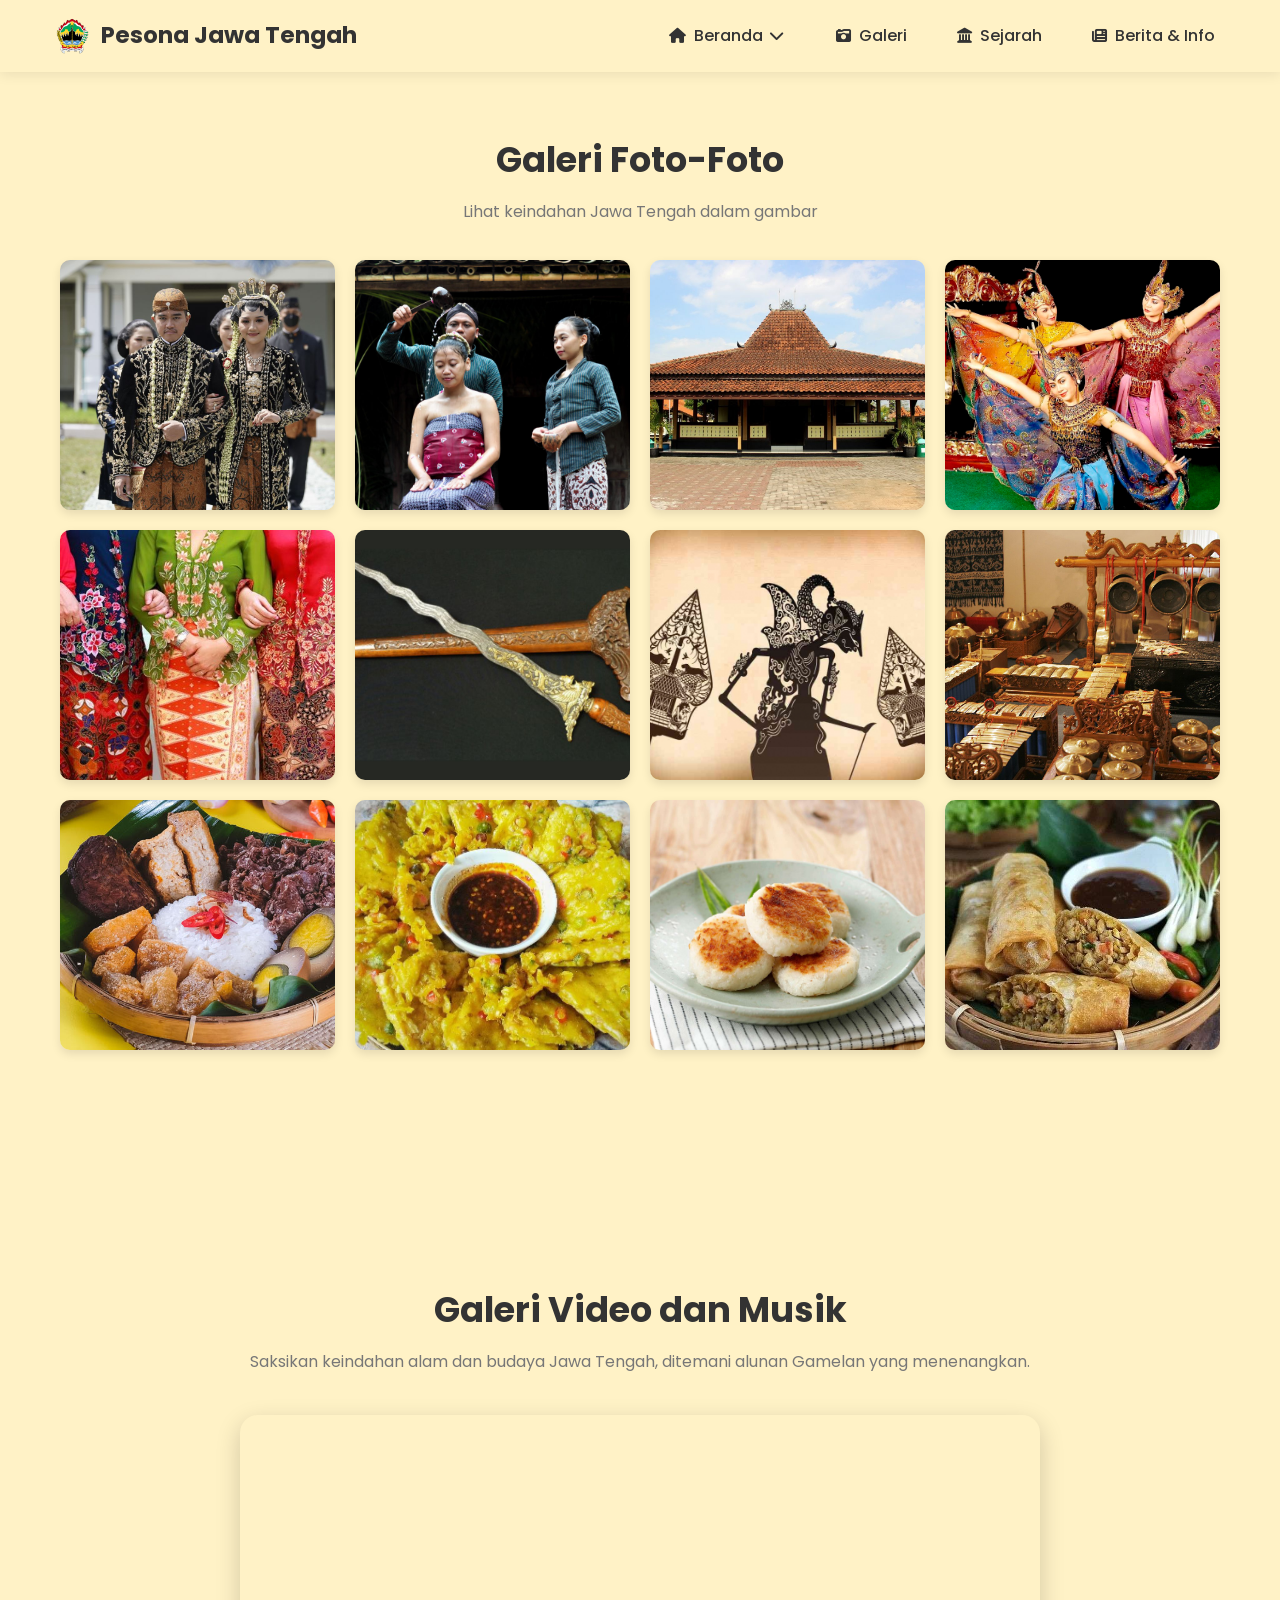
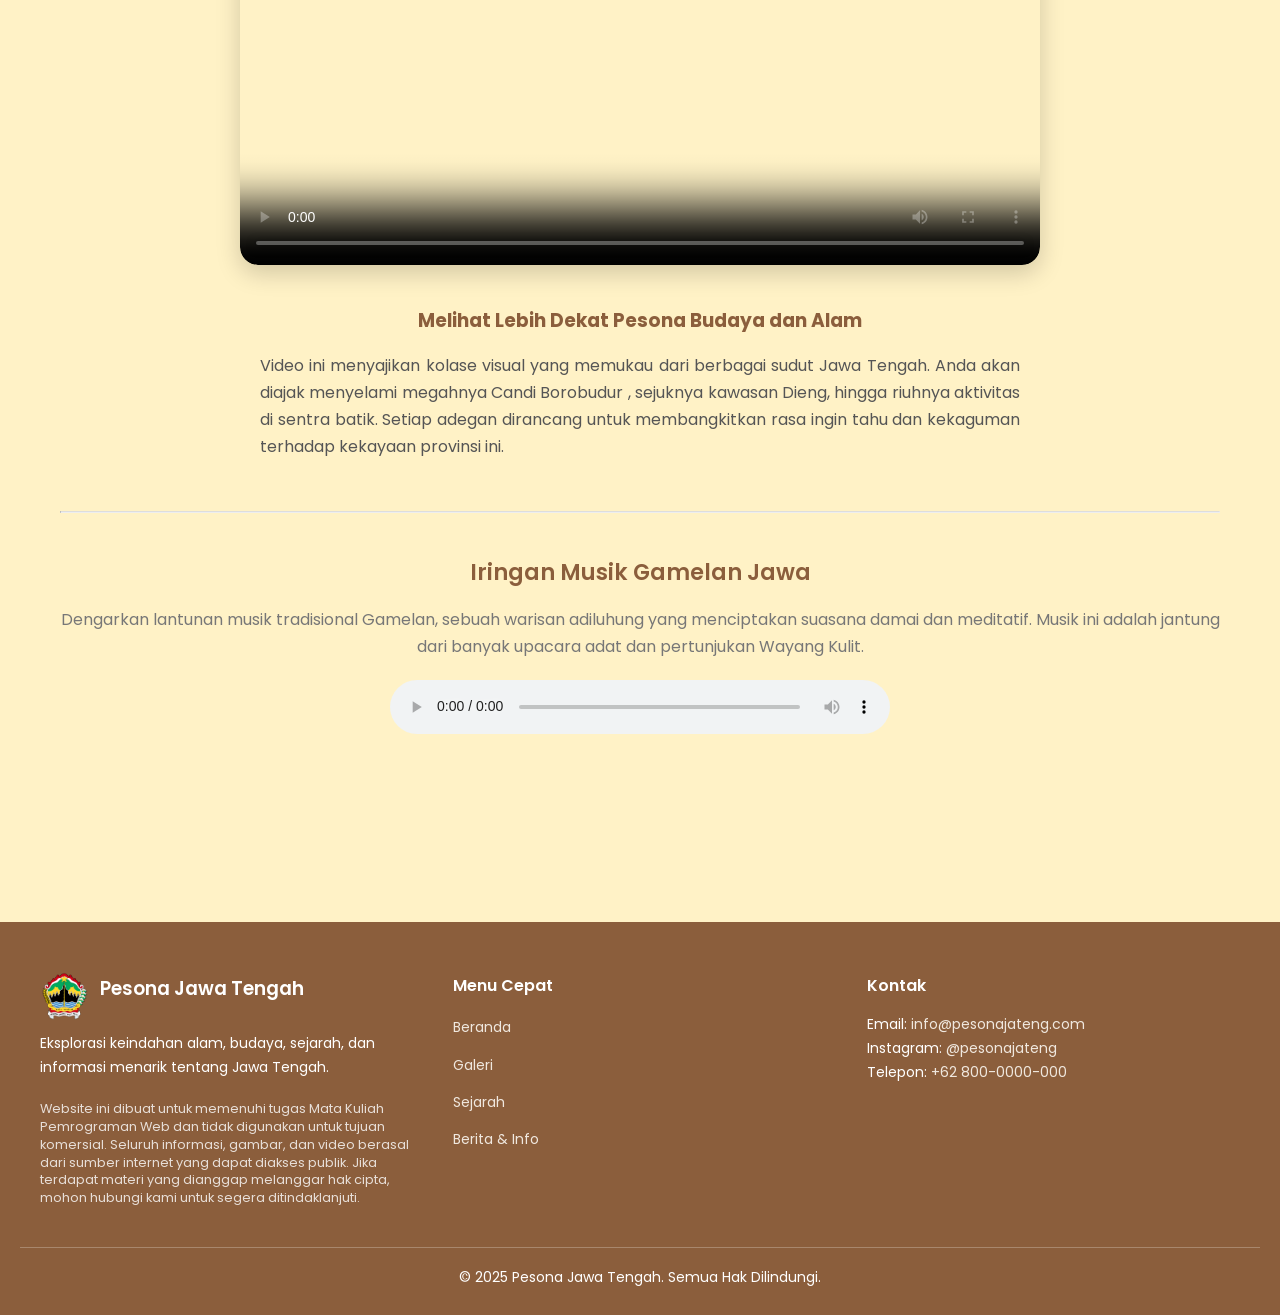
==== commit 011adbf9: "navbar icon baru" ====
--- a/gallery.html
+++ b/gallery.html
@@ -8,6 +8,7 @@
     <link rel="icon" type="image/png" href="image/logo/logojateng.png">
     <link href="https://fonts.googleapis.com/css2?family=Poppins:wght@400;600;700&display=swap" rel="stylesheet">
     <link rel="stylesheet" href="styles.css">
+        <link rel="stylesheet" href="https://cdnjs.cloudflare.com/ajax/libs/font-awesome/6.5.1/css/all.min.css">
 </head>
 
 <body>
@@ -22,21 +23,24 @@
         
         <ul class="nav-menu">
             <li class="dropdown">
-                <a href="index.html">Beranda</a>
+                <a href="index.html">
+                    <i class="fas fa-home"></i> Beranda 
+                    <i class="fas fa-chevron-down caret-icon"></i>
+                </a>
                 <ul class="dropdown-content">
-                    <li><a href="index.html#destinations">Destinasi Populer</a></li>
-                    <li><a href="index.html#culture">Kekayaan Budaya</a></li>
-                    <li><a href="index.html#kuliner">Kuliner Khas</a></li>
-                    <li><a href="index.html#festival">Event & Festival</a></li>
-                    <li><a href="index.html#tradisi">Budaya & Tradisi</a></li>
-                    <li><a href="index.html#data-jawatengah">Data Umum</a></li> 
-                    <li><a href="index.html#transportasi">Akses & Transportasi</a></li> 
-                    <li><a href="index.html#cuaca">Info Cuaca</a></li> 
+                    <li><a href="index.html#destinations"><i class="fas fa-map-marked-alt"></i> Destinasi Populer</a></li>
+                    <li><a href="index.html#culture"><i class="fas fa-mask"></i> Kekayaan Budaya</a></li>
+                    <li><a href="index.html#kuliner"><i class="fas fa-utensils"></i> Kuliner Khas</a></li>
+                    <li><a href="index.html#festival"><i class="fas fa-calendar-alt"></i> Event & Festival</a></li>
+                    <li><a href="index.html#tradisi"><i class="fas fa-handshake"></i> Budaya & Tradisi</a></li>
+                    <li><a href="index.html#data-jawatengah"><i class="fas fa-chart-bar"></i> Data Umum</a></li> 
+                    <li><a href="index.html#transportasi"><i class="fas fa-bus"></i> Akses & Transportasi</a></li> 
+                    <li><a href="index.html#cuaca"><i class="fas fa-cloud-sun"></i> Info Cuaca</a></li> 
                 </ul>
             </li>
-            <li><a href="gallery.html">Galeri</a></li>
-            <li><a href="sejarah.html">Sejarah</a></li>
-            <li><a href="news.html">Berita & Info</a></li>
+            <li><a href="gallery.html"><i class="fas fa-camera-retro"></i> Galeri</a></li>
+            <li><a href="sejarah.html"><i class="fas fa-landmark"></i> Sejarah</a></li>
+            <li><a href="news.html"><i class="fas fa-newspaper"></i> Berita & Info</a></li>
         </ul>
         
         <div class="hamburger">
@@ -189,6 +193,11 @@
                 <h3>Pesona Jawa Tengah</h3>
             </div>
             <p>Eksplorasi keindahan alam, budaya, sejarah, dan informasi menarik tentang Jawa Tengah.</p>
+            
+            <p class="disclaimer-text">
+                Website ini dibuat untuk memenuhi tugas Mata Kuliah Pemrograman Web dan tidak digunakan untuk tujuan komersial. Seluruh informasi, gambar, dan video berasal dari sumber internet yang dapat diakses publik. Jika terdapat materi yang dianggap melanggar hak cipta, mohon hubungi kami untuk segera ditindaklanjuti.
+            </p>
+            
         </div>
 
         <div class="footer-links">
--- a/styles.css
+++ b/styles.css
@@ -32,7 +32,7 @@
 }
 
 /* =========================================== */
-/* NAVBAR & HAMBURGER STYLES                   */
+/* NAVBAR STYLING (DESKTOP)                    */
 /* =========================================== */
 
 .navbar {
@@ -41,41 +41,43 @@
     top: 0;
     left: 0;
     background: #FFF2C6;
-    box-shadow: 0 2px 10px rgba(0,0,0,0.05);
+    box-shadow: 0 3px 12px rgba(0,0,0,0.08);
     z-index: 1000;
+    backdrop-filter: blur(5px);
 }
 
 .nav-container {
     display: flex;
     justify-content: space-between;
     align-items: center;
-    height: 70px;
-}
-
+    height: 72px;
+    padding: 0 15px;
+}
+
+/* LOGO */
 .logo-wrapper {
     display: flex;
     align-items: center;
-    gap: 10px;
+    gap: 12px;
 }
 
 .logo-img {
-    height: 30px;
-    width: auto;
-    object-fit: contain;
+    height: 36px;
 }
 
 .logo {
-    font-size: 1.4rem;
+    font-size: 1.45rem;
     font-weight: 700;
     color: #333;
     text-decoration: none;
-    line-height: 1;
-}
-
+}
+
+/* NAV MENU */
 .nav-menu {
     display: flex;
-    gap: 25px;
-    transition: all 0.3s ease; 
+    gap: 30px;
+    align-items: center;
+    transition: all 0.35s ease; /* Tambahkan transisi menu untuk mobile */
 }
 
 .nav-menu li {
@@ -84,94 +86,204 @@
 
 .nav-menu a {
     text-decoration: none;
+    color: #333;
     font-size: 1rem;
-    color: #333;
     font-weight: 500;
-    transition: 0.2s;
+    display: flex;
+    align-items: center;
+    gap: 6px;
+    padding: 6px 10px;
+    transition: 0.3s ease;
 }
 
 .nav-menu a:hover {
-    color: #B87C4C;
-}
-
-/* HAMBURGER DEFAULT (Hidden on Desktop) */
+    color: #8b5e3c;
+    transform: translateY(-2px);
+}
+
+/* ICON STYLING */
+.nav-menu a i {
+    margin-right: 2px; /* Jarak ikon dalam tautan utama */
+    font-size: 0.95em;
+}
+
+.caret-icon {
+    transition: 0.3s ease;
+}
+
+.dropdown:hover .caret-icon {
+    transform: rotate(180deg);
+}
+
+/* DROPDOWN DESKTOP */
+.dropdown {
+    position: relative;
+}
+
+.dropdown-content {
+    position: absolute;
+    top: 100%;
+    left: -10px;
+    background: #FFF2C6;
+    min-width: 220px;
+    padding: 10px 0;
+    border-radius: 8px;
+    border-left: 4px solid #8b5e3c;
+    box-shadow: 0 8px 18px rgba(0,0,0,0.12);
+
+    display: none;
+    opacity: 0;
+    transform: translateY(10px);
+    transition: all 0.25s ease; /* Gunakan 'all' untuk transisi penuh */
+}
+
+.dropdown:hover .dropdown-content {
+    display: block;
+    opacity: 1;
+    transform: translateY(0);
+}
+
+.dropdown-content a {
+    padding: 12px 20px;
+    font-size: 0.95rem;
+}
+
+.dropdown-content a:hover {
+    background: #f1e4b8;
+    color: #8b5e3c;
+    padding-left: 25px;
+}
+
+/* HAMBURGER (Mobile) */
 .hamburger {
-    display: none; 
+    display: none; /* Sembunyikan di desktop */
     cursor: pointer;
     flex-direction: column;
     justify-content: center;
     align-items: center;
+    height: 100%; /* Agar mudah diklik */
     gap: 5px;
-    height: 70px; 
+    z-index: 1001; /* Pastikan di atas menu yang terbuka */
 }
 
 .hamburger span {
     width: 28px;
     height: 3px;
     background: #333;
-    border-radius: 3px;
-    transition: all 0.3s ease; 
-}
-
-/* GAYA HAMBURGER AKTIF (Animasi X) */
+    border-radius: 4px;
+    transition: 0.3s ease;
+}
+
+/* ANIMASI HAMBURGER */
 .hamburger.active span:nth-child(1) {
-    transform: translateY(8px) rotate(45deg); 
+    transform: translateY(8px) rotate(45deg);
 }
 
 .hamburger.active span:nth-child(2) {
-    opacity: 0; 
+    opacity: 0;
 }
 
 .hamburger.active span:nth-child(3) {
-    transform: translateY(-8px) rotate(-45deg); 
-}
-
-/* DROPDOWN MENU DESKTOP */
-.dropdown {
-    position: relative;
-    display: inline-block;
-}
-
-.dropdown-content {
-    display: none;
-    position: absolute;
-    top: 100%;
-    left: -10px;
-    background-color: #FFF2C6;
-    min-width: 200px;
-    box-shadow: 0 4px 12px rgba(0, 0, 0, 0.1);
-    z-index: 20;
-    list-style: none;
-    padding: 5px 0;
-    margin-top: 0;
-    border-radius: 6px;
-    border-left: 3px solid #8b5e3c; 
-}
-
-.dropdown-content li {
-    padding: 0;
-    margin: 0;
-}
-
-.dropdown-content a {
-    color: #333; 
-    padding: 10px 18px;
-    text-decoration: none;
-    display: block;
-    text-align: left;
-    font-size: 0.95rem; 
-    font-weight: 400;
-    transition: 0.2s;
-}
-
-.dropdown-content a:hover {
-    background-color: #f5f5f5;
-    color: #8b5e3c; 
-}
-
-.dropdown:hover .dropdown-content {
-    display: block;
-}
+    transform: translateY(-8px) rotate(-45deg);
+}
+
+
+/* =========================================== */
+/* MOBILE RESPONSIVE STYLING (@media)          */
+/* =========================================== */
+
+@media (max-width: 768px) {
+
+    .nav-container {
+        padding: 0 20px; /* Tambahkan padding di HP */
+    }
+    
+    .hamburger {
+        display: flex; /* Tampilkan Hamburger */
+    }
+
+    /* Menu Utama Mobile */
+    .nav-menu {
+        position: fixed;
+        top: 72px; /* Di bawah navbar */
+        right: -100%; /* Sembunyikan di luar layar */
+        width: 70%; 
+        max-width: 300px;
+        height: 100vh;
+        
+        /* Ubah tampilan menjadi stack vertical */
+        flex-direction: column;
+        align-items: flex-start; /* Rata Kiri */
+        
+        padding: 20px 0; /* Padding vertikal */
+        background: #FFF2C6;
+        gap: 0; /* Hapus gap antar item menu */
+
+        transition: right 0.4s ease-out;
+        box-shadow: -4px 0 10px rgba(0,0,0,0.15);
+    }
+
+    .nav-menu.active {
+        right: 0; /* Tampilkan menu */
+    }
+
+    .nav-menu li {
+        width: 100%; /* Setiap item menu memenuhi lebar sidebar */
+    }
+
+    /* Tautan Menu (Item Utama) */
+    .nav-menu a {
+        width: 100%;
+        padding: 10px 20px; /* Padding besar agar mudah diklik */
+        justify-content: flex-start; /* Rata Kiri */
+        gap: 10px;
+        font-size: 1.1rem;
+        border-bottom: 1px solid #f1e4b8; /* Garis pemisah */
+    }
+    
+    .nav-menu a:hover {
+        transform: translateY(0); /* Hapus efek hover di mobile */
+        background: #f1e4b8;
+    }
+
+
+    /* DROPDOWN MOBILE (Ganti dari :hover ke kelas active jika menggunakan JS) */
+    .dropdown-content {
+        position: relative;
+        background: #f1e4b8; /* Latar belakang sedikit berbeda */
+        border-left: none;
+        box-shadow: none;
+        border-radius: 0;
+        min-width: 100%;
+        
+        /* Trik untuk menyembunyikan/menampilkan semua item */
+        max-height: 0;
+        opacity: 0;
+        overflow: hidden;
+        transition: max-height 0.3s ease-in-out, opacity 0.3s ease;
+    }
+
+    /* Di mobile, Dropdown tetap terbuka saat :hover (ini masalah, tapi ini solusi murni CSS) */
+    /* Jika Anda ingin menggunakan JS, Anda bisa mengganti ini dengan class '.dropdown.open' */
+    .dropdown:hover .dropdown-content {
+        max-height: 500px; /* Nilai besar agar semua item terlihat */
+        opacity: 1;
+    }
+
+    /* Item di dalam Dropdown Mobile */
+    .dropdown-content a {
+        padding: 8px 30px; /* Indentasi di dalam dropdown */
+        font-size: 1rem;
+        background: transparent;
+        border-bottom: none;
+    }
+
+    .dropdown-content a:hover {
+        padding-left: 35px;
+        background: #e6d3a3;
+    }
+}
+
 
 /* =========================================== */
 /* HERO & SUBPAGE HERO                         */
@@ -836,6 +948,13 @@
     color: #fff;
     padding: 50px 20px 25px;
     margin-top: 60px;
+}
+
+.footer-brand .disclaimer-text {
+    margin-top: 20px;
+    font-size: 0.8rem; 
+    opacity: 0.8; 
+    line-height: 1.4;
 }
 
 .footer-container {
